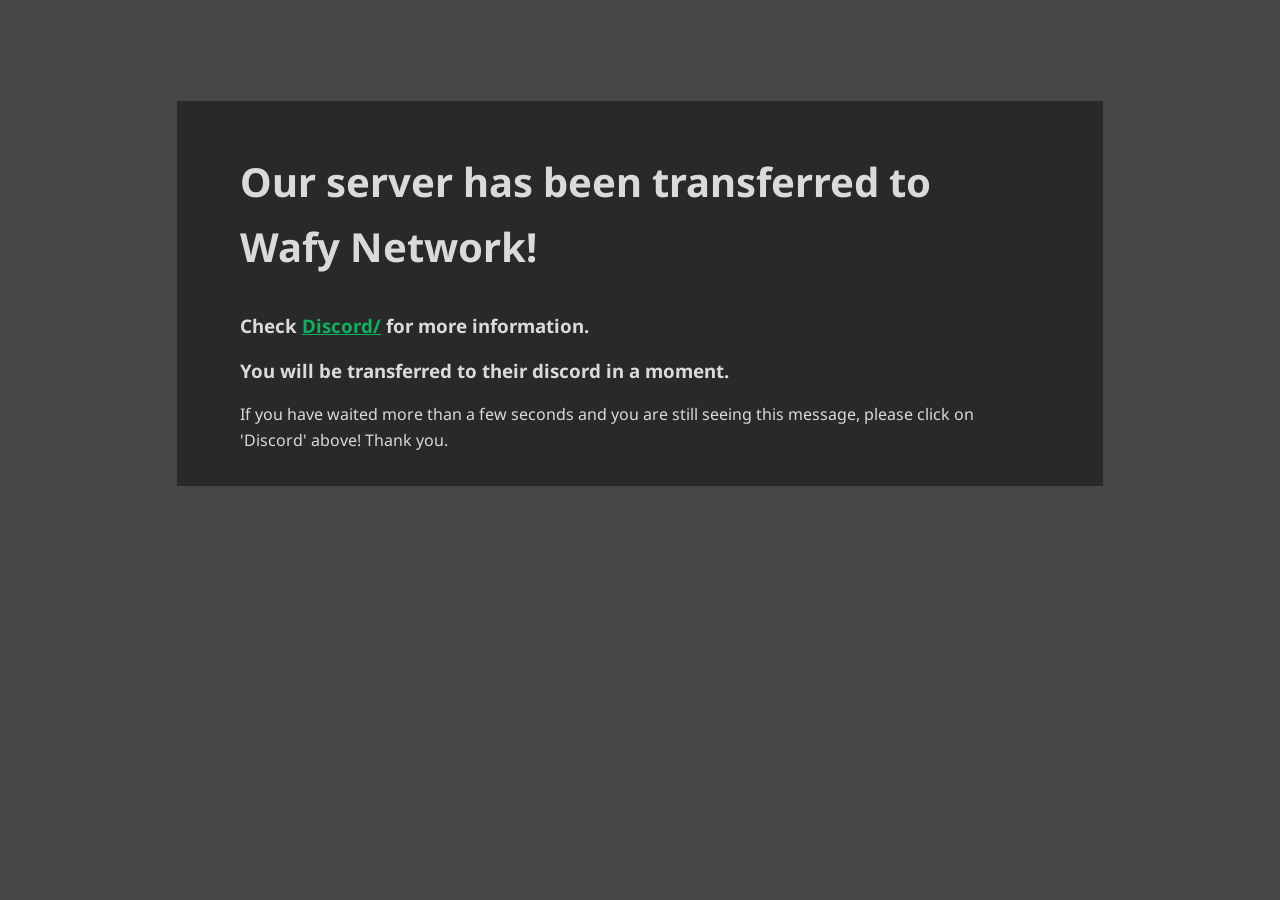
==== index.html @ b88f65d9 "Update index.html" ====
<!DOCTYPE html>
<html>
<head>
    <meta http-equiv="Refresh" content="10;URL=https://discord.gg/TJ86kzvC5V">
    <meta charset="UTF-8">
    <title>Impulse Network</title>
    <meta name="description" content="Our server has been transferred to Wafy Network. Please note the change of address." >
 
    <!-- Mobile Specific Meta -->
    <meta name="viewport" content="width=device-width, initial-scale=1">
    <!--[if IE]><meta http-equiv='X-UA-Compatible' content='IE=edge,chrome=1'><![endif]-->
 
    <link href='http://fonts.googleapis.com/css?family=Noto+Sans:400,700' rel='stylesheet' type='text/css'>
 
    <style>
 
        body{
            font-family: 'Noto Sans', Arial, serif;
            font-weight: 400;
            -webkit-font-smoothing:antialiased;
            -moz-osx-font-smoothing:grayscale;
            line-height: 1.618em;
            background: #464646 url('wafy.jpg') center center no-repeat fixed;
            background-size: cover;
        }
        h2{
            font-family: 'Noto Sans', Arial, serif;
            font-weight: 700;
            font-size:40px;
            line-height: 1.618em;
        }
        section{
            max-width:800px;
            margin:8% auto 1em auto;
            background-color:#222;
            opacity: 0.8;
            filter: alpha(opacity=80); /* For IE8 and earlier */
            color:#fff;
            padding:1em 5%;
        }
 
        a{
            color: #00CC66;
        }
        a:focus{
            outline:none;
            outline-offset:inherit;
        }
        @media (max-device-width: 1027px) {
 
            body{
                text-align:center;
                font-size:larger;
            }
            section{
                max-width: 90%;
            }
 
        }
 
        @media (max-device-width: 640px) {
            section{
                max-width: 97%;
            }
 
        }
 
 
    </style>
</head>
<body>
 
<section>
    <h2>Our server has been transferred to Wafy Network!</h2>
 
    <h3>Check  <a href="https://discord.gg/TJ86kzvC5V">Discord/</a> for more information.</h3>
    <h3>You will be transferred to their discord in a moment.</h3>
 
    <p>If you have waited more than a few seconds and you are still seeing this message, please click on 'Discord' above! Thank you.</p>
</section>
 
</body>
</html>
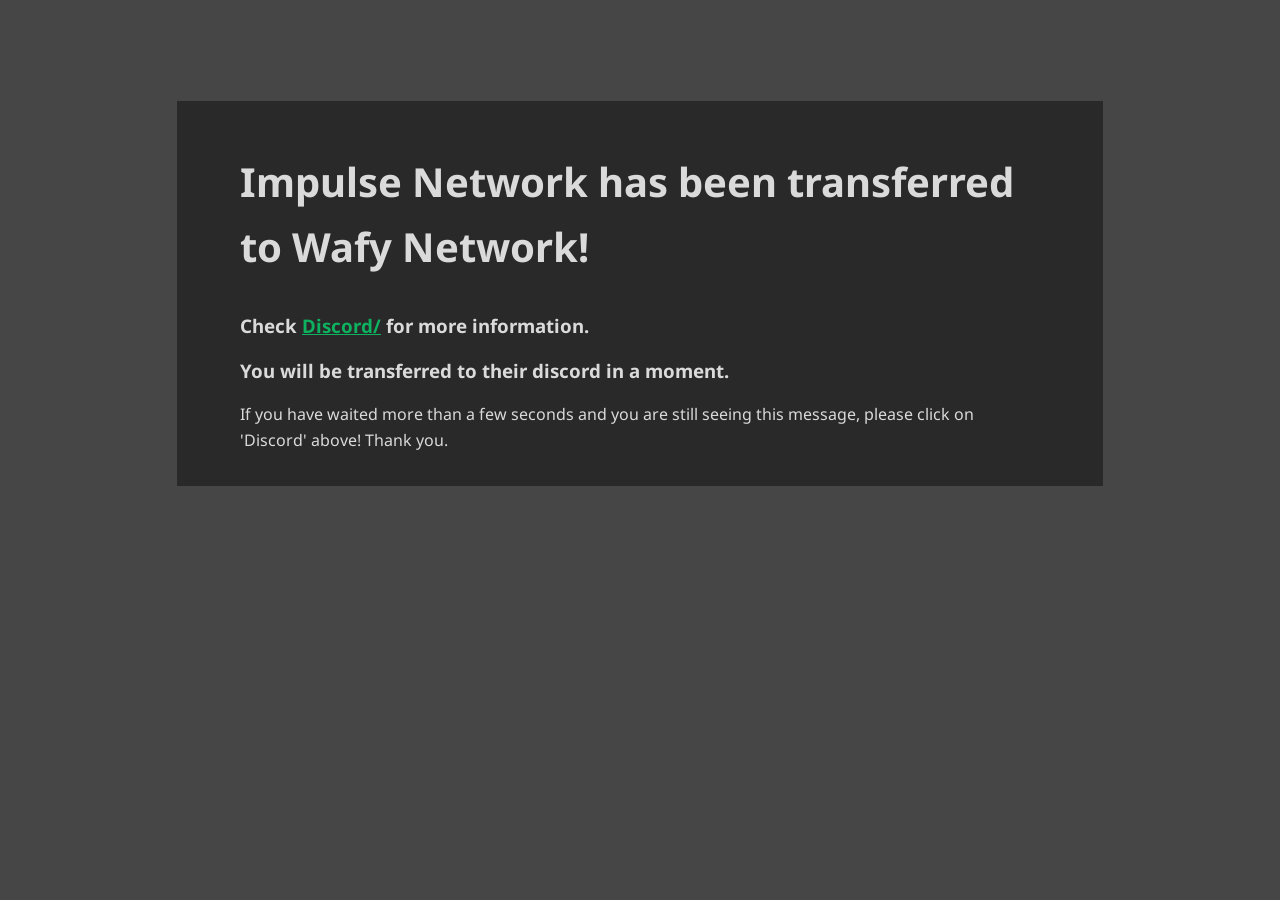
==== commit 284e648e: "Update index.html" ====
--- a/index.html
+++ b/index.html
@@ -71,7 +71,7 @@
 <body>
  
 <section>
-    <h2>Our server has been transferred to Wafy Network!</h2>
+    <h2>Impulse Network has been transferred to Wafy Network!</h2>
  
     <h3>Check  <a href="https://discord.gg/TJ86kzvC5V">Discord/</a> for more information.</h3>
     <h3>You will be transferred to their discord in a moment.</h3>
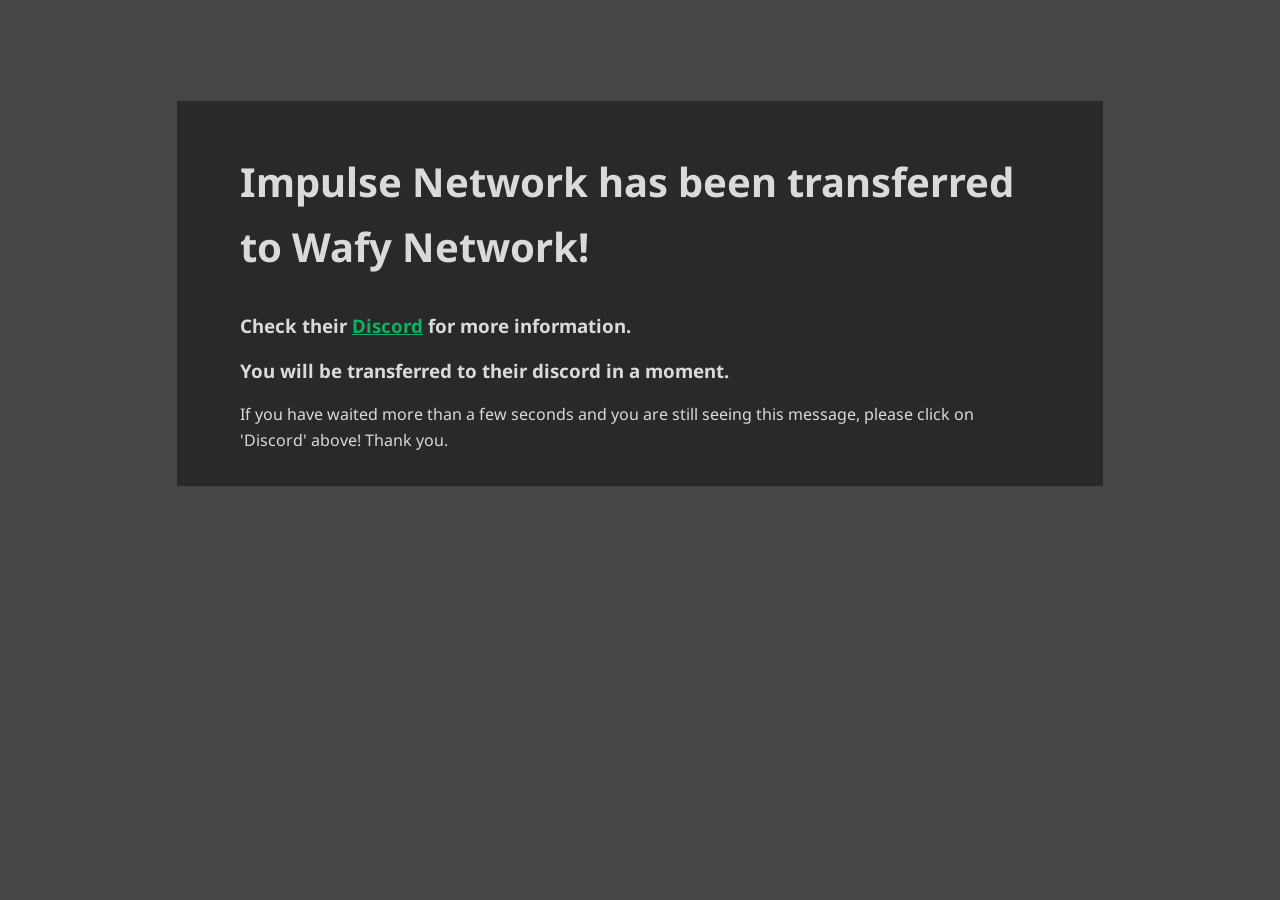
==== commit 15798c7d: "Update index.html" ====
--- a/index.html
+++ b/index.html
@@ -73,7 +73,7 @@
 <section>
     <h2>Impulse Network has been transferred to Wafy Network!</h2>
  
-    <h3>Check  <a href="https://discord.gg/TJ86kzvC5V">Discord/</a> for more information.</h3>
+    <h3>Check their <a href="https://discord.gg/TJ86kzvC5V">Discord</a> for more information.</h3>
     <h3>You will be transferred to their discord in a moment.</h3>
  
     <p>If you have waited more than a few seconds and you are still seeing this message, please click on 'Discord' above! Thank you.</p>
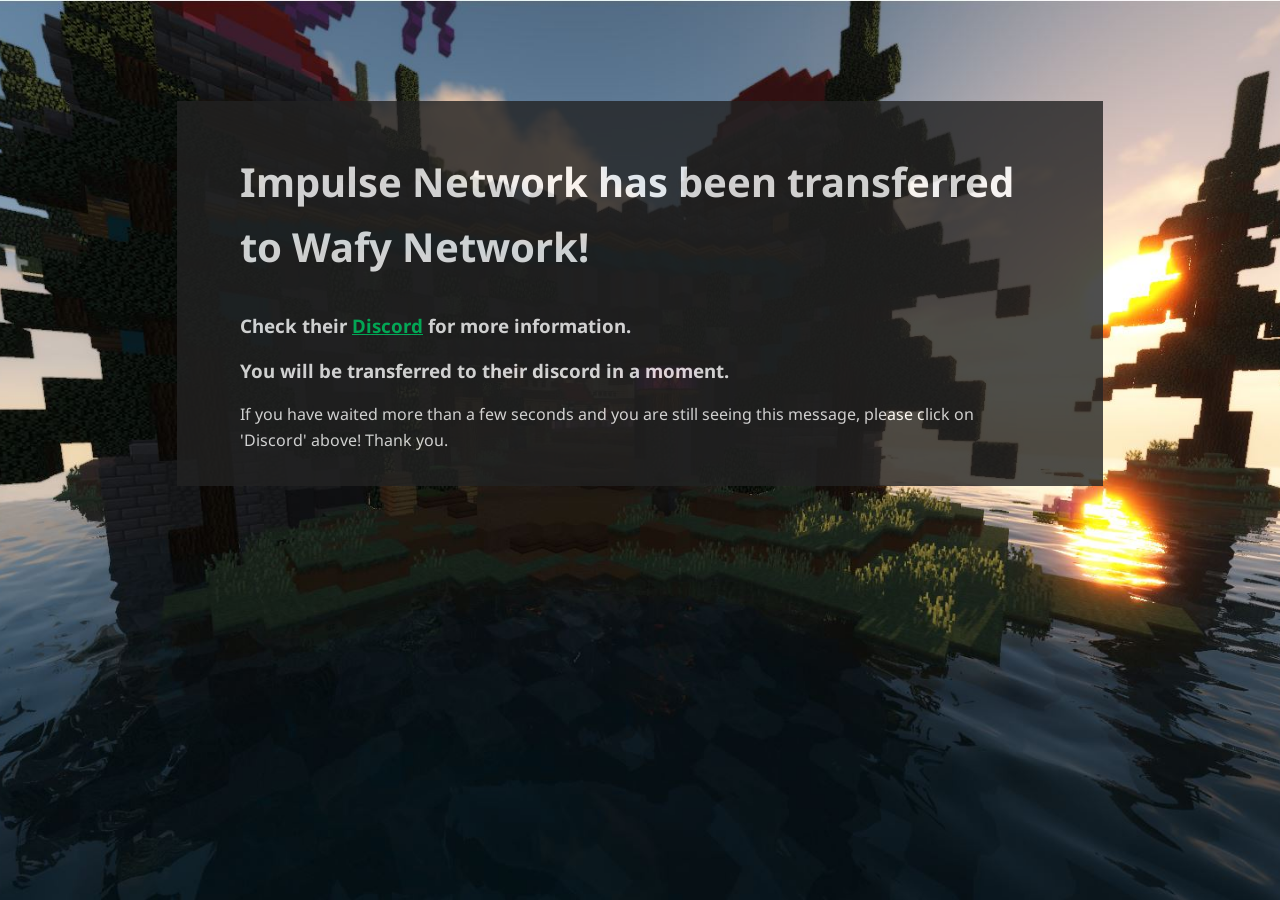
==== commit c3c9bd8c: "Update index.html" ====
--- a/index.html
+++ b/index.html
@@ -20,7 +20,7 @@
             -webkit-font-smoothing:antialiased;
             -moz-osx-font-smoothing:grayscale;
             line-height: 1.618em;
-            background: #464646 url('wafy.jpg') center center no-repeat fixed;
+            background: #464646 url('wafy.JPG') center center no-repeat fixed;
             background-size: cover;
         }
         h2{
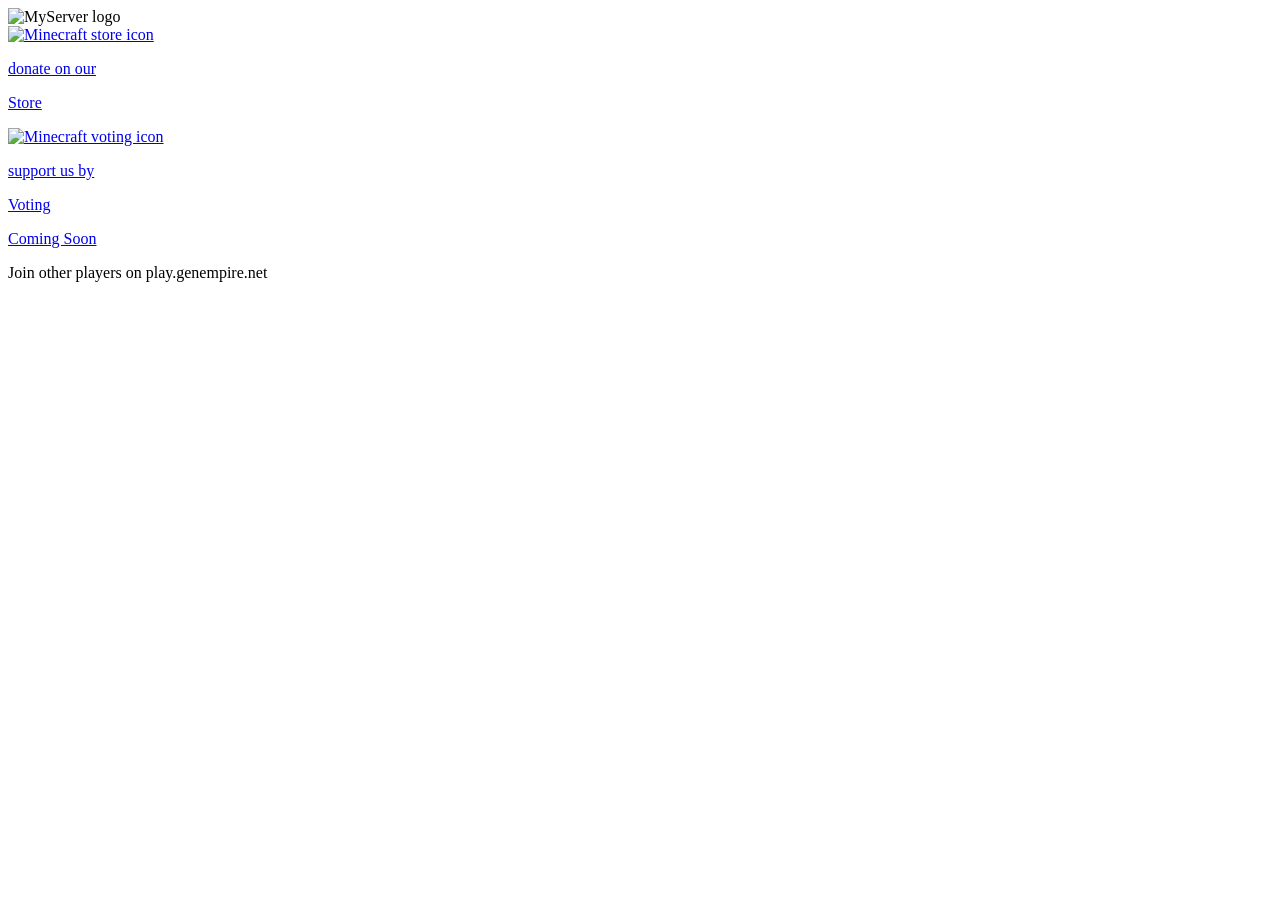
==== commit 9f934938: "Create index.html" ====
--- a/index.html
+++ b/index.html
@@ -1,83 +1,64 @@
+<!-- Proudly coded by Billy (https://bybilly.uk) -->
+<!-- Version: 1.9.2 -->
+
 <!DOCTYPE html>
 <html>
 <head>
-    <meta http-equiv="Refresh" content="10;URL=https://discord.gg/TJ86kzvC5V">
-    <meta charset="UTF-8">
-    <title>Impulse Network</title>
-    <meta name="description" content="Our server has been transferred to Wafy Network. Please note the change of address." >
- 
-    <!-- Mobile Specific Meta -->
-    <meta name="viewport" content="width=device-width, initial-scale=1">
-    <!--[if IE]><meta http-equiv='X-UA-Compatible' content='IE=edge,chrome=1'><![endif]-->
- 
-    <link href='http://fonts.googleapis.com/css?family=Noto+Sans:400,700' rel='stylesheet' type='text/css'>
- 
-    <style>
- 
-        body{
-            font-family: 'Noto Sans', Arial, serif;
-            font-weight: 400;
-            -webkit-font-smoothing:antialiased;
-            -moz-osx-font-smoothing:grayscale;
-            line-height: 1.618em;
-            background: #464646 url('wafy.JPG') center center no-repeat fixed;
-            background-size: cover;
-        }
-        h2{
-            font-family: 'Noto Sans', Arial, serif;
-            font-weight: 700;
-            font-size:40px;
-            line-height: 1.618em;
-        }
-        section{
-            max-width:800px;
-            margin:8% auto 1em auto;
-            background-color:#222;
-            opacity: 0.8;
-            filter: alpha(opacity=80); /* For IE8 and earlier */
-            color:#fff;
-            padding:1em 5%;
-        }
- 
-        a{
-            color: #00CC66;
-        }
-        a:focus{
-            outline:none;
-            outline-offset:inherit;
-        }
-        @media (max-device-width: 1027px) {
- 
-            body{
-                text-align:center;
-                font-size:larger;
-            }
-            section{
-                max-width: 90%;
-            }
- 
-        }
- 
-        @media (max-device-width: 640px) {
-            section{
-                max-width: 97%;
-            }
- 
-        }
- 
- 
-    </style>
+	<!-- Info meta tags, important for social media + SEO -->
+	<title>GenEmpire - Official Website</title>
+	<meta name="description" content="GenEmpire is a new and awesome tycoon type Minecraft server. You can join with the IP 'play.genempire.net'.">
+	<meta property="og:title" content="GenEmpire - Official Website Portal">
+	<meta property="og:site_name" content="GenEmpire">
+	<meta property="og:description" content="GenEmpire is a new and awesome tycoon type Minecraft server. You can join with the IP 'play.genempire.net'.">
+	<meta property="og:image" content="https://bybilly.uk/portal/img/minecraft.jpg">
+	<meta property="og:url" content="https://genempire.net">
+	<meta name="twitter:card" content="summary_large_image">
+
+	<meta name="viewport" content="width=device-width, initial-scale=1.0">
+	<meta charset="utf-8">
+	<link rel="preconnect" href="https://fonts.googleapis.com">
+	<link rel="preconnect" href="https://fonts.gstatic.com" crossorigin>
+	<link href="https://fonts.googleapis.com/css2?family=Open+Sans:wght@400;700&display=swap" rel="stylesheet">
+	<link rel="stylesheet" href="css/stylesheet.css">
 </head>
 <body>
- 
-<section>
-    <h2>Impulse Network has been transferred to Wafy Network!</h2>
- 
-    <h3>Check their <a href="https://discord.gg/TJ86kzvC5V">Discord</a> for more information.</h3>
-    <h3>You will be transferred to their discord in a moment.</h3>
- 
-    <p>If you have waited more than a few seconds and you are still seeing this message, please click on 'Discord' above! Thank you.</p>
-</section>
- 
+	<div class="container">
+		<div class="logo">
+			<!-- In the img folder, upload your logo -->
+			<!-- Make sure you name it 'logo.png' or update the code below -->
+			<img src="img/logo.png" alt="MyServer logo">
+		</div>
+
+		<div class="items">
+			<!-- Replace # with your store URL -->
+			<a href="https://genempire.tebex.io/" class="item store">
+			<div>
+				<img src="img/Lingotes.png" alt="Minecraft store icon" class="img">
+				<p class="subtitle">donate on our</p>
+				<p class="title">Store</p>
+			</div>
+			</a>
+
+			<!-- Replace # with your vote URL -->
+			<a href="#" class="item vote">
+			<div>
+				<img src="img/closed-chest.png" alt="Minecraft voting icon" class="img">
+				<p class="subtitle">support us by</p>
+				<p class="title">Voting</p>
+				<p class="subtitle subtitle2">Coming Soon</p>
+			</div>
+			</a>
+
+		</div>
+
+		<div class="playercount">
+			<p>Join <span class="sip" data-ip="play.genempire.net" data-port="25626">
+			</span> other players on <span class="ip">play.genempire.net</span></p>
+		</div>
+	</div>
+
+	<script src="https://ajax.googleapis.com/ajax/libs/jquery/3.6.0/jquery.min.js"></script>
+	<script src="js/firefly.js" type="text/javascript"></script>
+	<script src="js/main.js" type="text/javascript"></script>
 </body>
 </html>
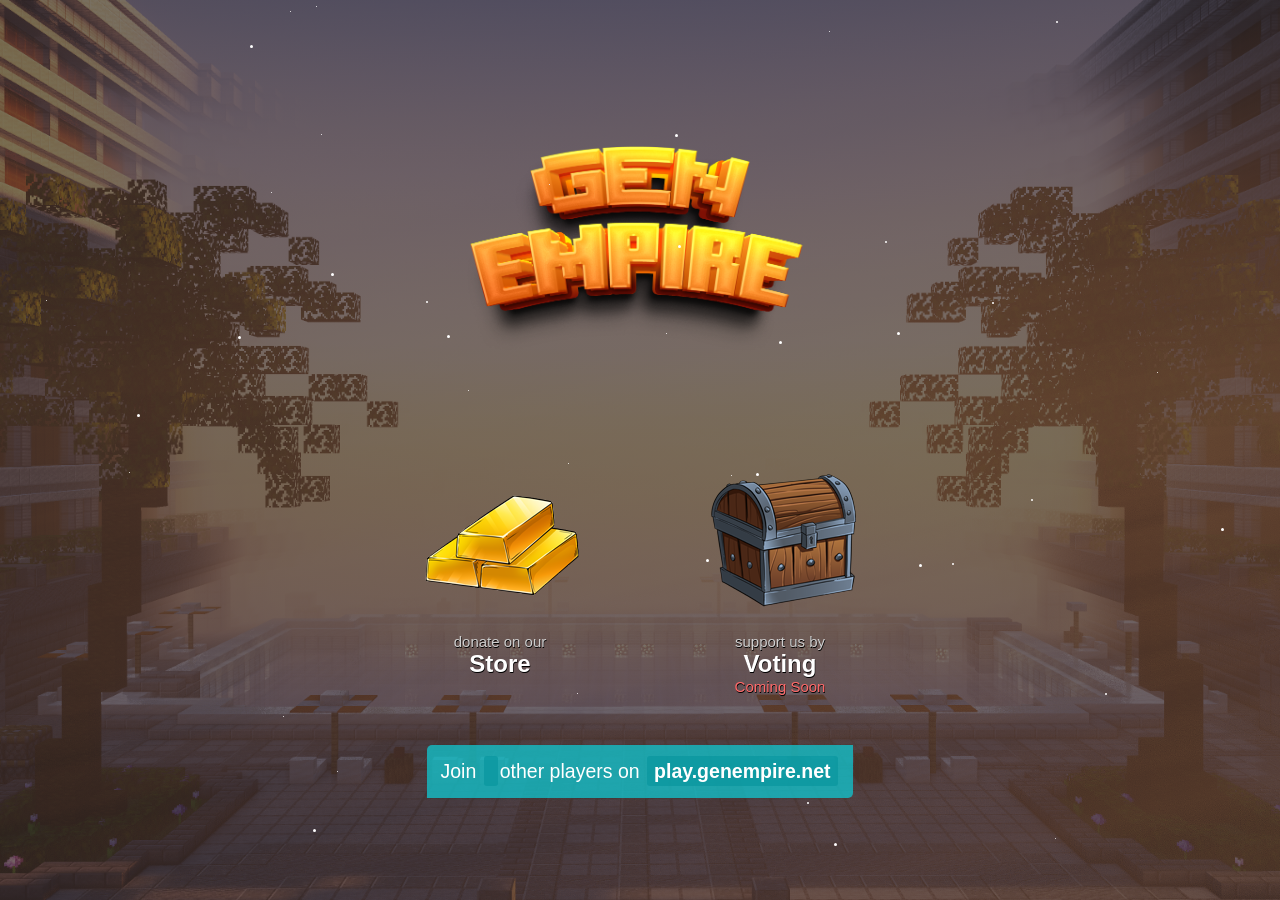
==== commit 00629f17: "Update index.html" ====
--- a/index.html
+++ b/index.html
@@ -52,7 +52,7 @@
 		</div>
 
 		<div class="playercount">
-			<p>Join <span class="sip" data-ip="play.genempire.net" data-port="25626">
+			<p>Join <span class="sip" data-ip="play.genempire.net" data-port="25613">
 			</span> other players on <span class="ip">play.genempire.net</span></p>
 		</div>
 	</div>
--- a/css/stylesheet.css
+++ b/css/stylesheet.css
@@ -0,0 +1,231 @@
+* {
+	box-sizing: border-box;
+}
+
+body {
+	/*Want to change background image?*/
+	/*Upload a new one to the img folder.*/
+	/*Make sure you name it 'minecraft.jpg'*/
+	background: linear-gradient(rgba(20, 26, 35,0.55),rgba(20, 26, 35, 0.55)),
+				url("../img/background.png") no-repeat center center fixed;
+	background-size: cover;
+	font-family: "Open Sans", Helvetica;
+	margin: 0;
+	position: relative;
+}
+
+html, body {
+	width: 100vw;
+	height: 100vh;
+	overflow-x: hidden;
+	display: -webkit-box;
+	display: -ms-flexbox;
+	display: flex;
+	-webkit-box-pack: center;
+	    -ms-flex-pack: center;
+	        justify-content: center;
+	-webkit-box-align: center;
+	    -ms-flex-align: center;
+	        align-items: center;
+}
+
+a {
+	text-decoration: none;
+}
+
+p {
+	margin: 0;
+	padding: 3px;
+}
+
+.container {
+	text-align: center;
+}
+
+.logo img {
+	width: 225px; /* Change image size for mobile */
+	-webkit-animation-name: logo;
+	        animation-name: logo;
+	-webkit-animation-duration: 5s;
+	        animation-duration: 5s;
+	-webkit-animation-iteration-count: infinite;
+	        animation-iteration-count: infinite;
+	-webkit-animation-timing-function: ease-in-out;
+	        animation-timing-function: ease-in-out;
+}
+
+
+@-webkit-keyframes logo {
+	0% {
+		-webkit-transform: scale(1);
+		        transform: scale(1);
+	}
+	50% {
+		-webkit-transform: scale(1.07);
+		        transform: scale(1.07);
+	}
+	100% {
+		-webkit-transform: scale(1);
+		        transform: scale(1);
+	}
+}
+
+@keyframes logo {
+	0% {
+		-webkit-transform: scale(1);
+		        transform: scale(1);
+	}
+	50% {
+		-webkit-transform: scale(1.07);
+		        transform: scale(1.07);
+	}
+	100% {
+		-webkit-transform: scale(1);
+		        transform: scale(1);
+	}
+}
+
+.playercount {
+	display: inline-block;
+	margin: 20px 15px 0 15px;
+	padding: 2px 0;
+	background-color: rgba(15, 199, 209, 0.75);
+	font-size: 1em;
+	color: white;
+	text-align: center;
+	border-radius: 5px 0 5px 0;
+	line-height: 27px;
+}
+
+.playercount > p > span {
+	font-weight: bold;
+	padding: 1px 4px;
+	border-radius: 3px;
+	background: rgba(9, 150, 158, 0.7);
+	margin: 0 2px;
+}
+
+.extrapad {
+	padding: 0;
+}
+
+.ip {
+	cursor: pointer;
+}
+
+.items {
+	display: -webkit-box;
+	display: -ms-flexbox;
+	display: flex;
+	-ms-flex-pack: distribute;
+	    justify-content: space-around;
+	-ms-flex-preferred-size: 100px;
+	    flex-basis: 100px;
+	padding: 18px 0 10px 0;
+
+}
+
+.item img {
+	-webkit-transition: all 0.2s ease;
+	-o-transition: all 0.2s ease;
+	transition: all 0.2s ease;
+	margin-bottom: 7px;
+}
+
+.item img:hover {
+	-webkit-transform:scale(1.1);
+	    -ms-transform:scale(1.1);
+	        transform:scale(1.1);
+}
+
+.img {
+	width: 80%;
+}
+
+.title {
+	font-weight: bold;
+	font-size: 17px;
+	color: white;
+}
+
+.subtitle {
+	color: #cfcfcf;
+	font-size: 12px;
+}
+
+.title,
+.subtitle {
+	margin: 0;
+	padding: 0;
+	text-shadow: black 0.5px 0.5px;
+}
+
+.subtitle2
+{
+	color: rgb(255, 105, 105);
+	text-shadow: black 0.5px 0.5px;
+}
+
+
+@media(min-width: 400px) {
+	.logo img {
+		width: 280px; /* Change image size for mid sized devices */
+	}
+
+	.playercount {
+		margin-top: 30px;
+		padding: 5px;
+	}
+
+	.playercount > p > span {
+		padding: 2px 7px;
+	}
+}
+
+@media(min-width: 1250px) {
+	.title {
+		font-size: 24px;
+	}
+
+	.subtitle {
+		font-size: 15px;
+	}
+
+	.logo img {
+		width: 470px; /* Change image size for desktop */
+	}
+
+	.logo {
+		margin-bottom: 28px;
+	}
+	.img {
+		width: 100%;
+	}
+	.items {
+		padding: 30px 0 20px 0;
+	}
+	.playercount {
+		font-size: 1.22em;
+		padding: 10px;
+	}
+
+	.extrapad {
+		padding: 0 42.5px;
+	}
+
+	.playercount > p > span {
+		padding: 4px 7px;
+	}
+}
+
+@media(min-width: 1000px) {
+	.items {
+		-webkit-box-pack: center;
+		    -ms-flex-pack: center;
+		        justify-content: center;
+	}
+
+	.item:not(:first-child) {
+		margin-left: 90px;
+	}
+}
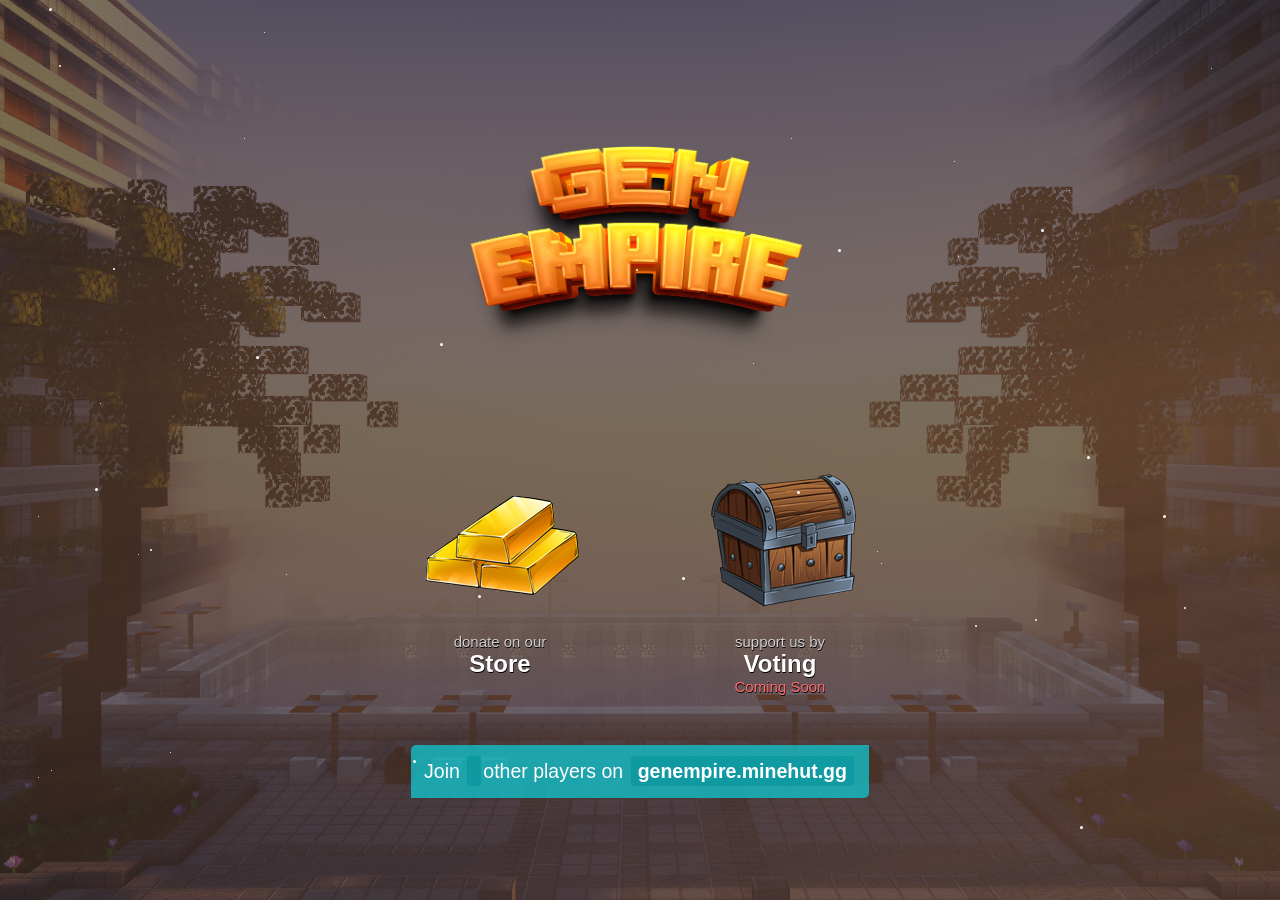
==== commit 1b444faf: "Update index.html" ====
--- a/index.html
+++ b/index.html
@@ -52,8 +52,8 @@
 		</div>
 
 		<div class="playercount">
-			<p>Join <span class="sip" data-ip="play.genempire.net" data-port="25613">
-			</span> other players on <span class="ip">play.genempire.net</span></p>
+			<p>Join <span class="sip" data-ip="genempire.minehut.gg" data-port="25613">
+			</span> other players on <span class="ip">genempire.minehut.gg</span></p>
 		</div>
 	</div>
 
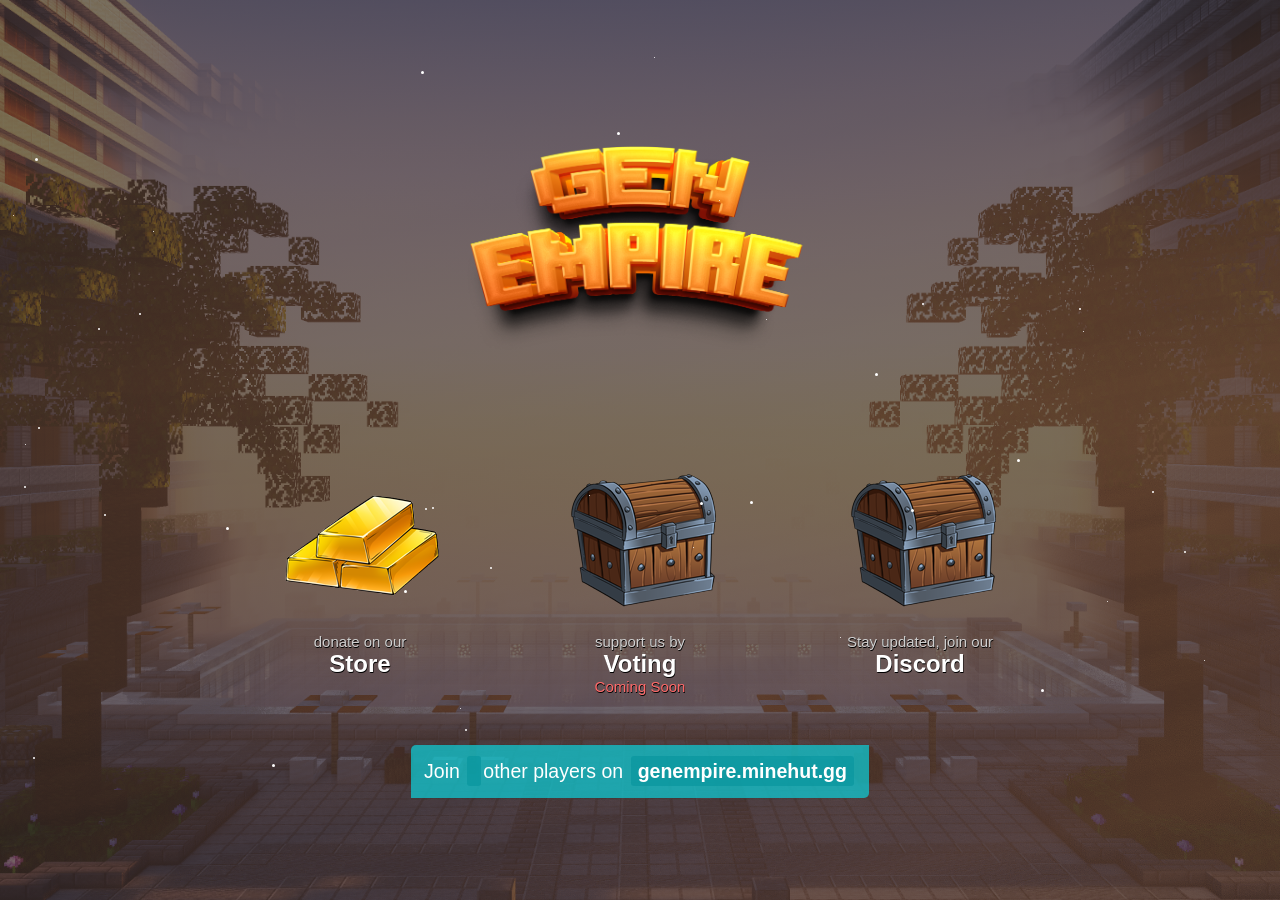
==== commit 4b0b66a9: "Update index.html" ====
--- a/index.html
+++ b/index.html
@@ -49,6 +49,14 @@
 			</div>
 			</a>
 
+			<a href="https://discord.gg/MzX7Gv42s4" class="item discord">
+			<div>
+				<img src="img/closed-chest.png" alt="Minecraft voting icon" class="img">
+				<p class="subtitle">Stay updated, join our</p>
+				<p class="title">Discord</p>
+			</div>
+			</a>
+
 		</div>
 
 		<div class="playercount">
